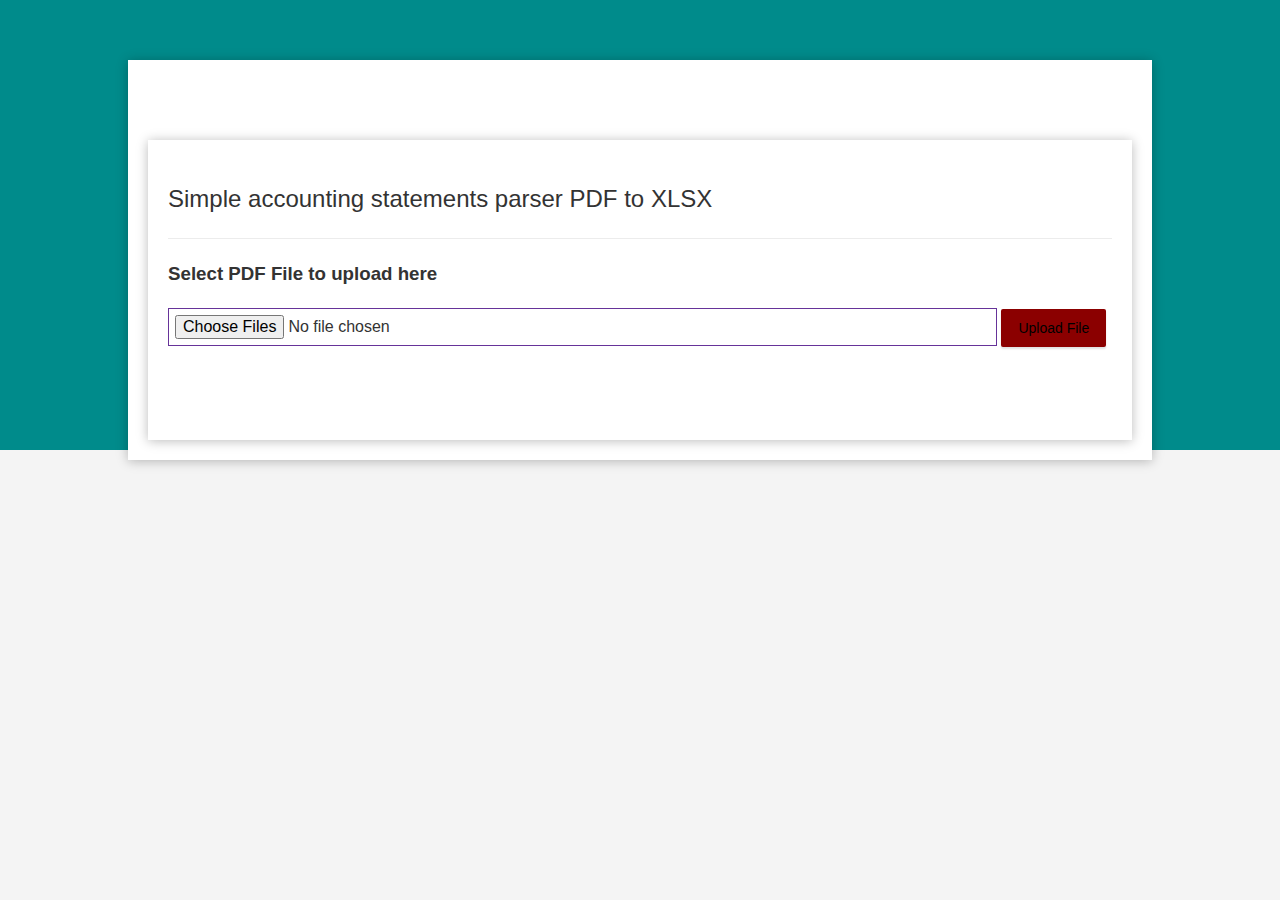
==== parser/src/main/resources/public/index.html @ 8d4e4868 "add simple frontend" ====
<!DOCTYPE html>
<html lang="en">
<head>
    <meta name="viewport" content="width=device-width, initial-scale=1.0, minimum-scale=1.0">
    <title>Simple accounting statements parser</title>
    <link rel="stylesheet" href="main.css">
</head>
<body id="drop-area">
<noscript>
    <h2>JavaScript must be enabled</h2>
</noscript>

<div class="upload-container">
    <div class="upload-container">
        <div class="upload-header">
            <h2>Simple accounting statements parser PDF to XLSX</h2>
        </div>
        <div class="upload-content">
            <h3>Select PDF File to upload here</h3>
            <form id="fileUploadForm" name="fileUpload">
                <input id="fileUploadFormInput" type="file" name="file" formenctype="multipart/form-data" formmethod="post" class="file-input" multiple required>
                <button type="submit" class="primary submit-button">Upload File</button>
            </form>
            <div class="upload-response">
                <div id="fileUploadError"></div>
                <div id="fileUploadSuccess"></div>
            </div>
        </div>
    </div>
</div>

<script src="main.js"></script>
</body>
</html>
---- parser/src/main/resources/public/main.css ----
* {
    -webkit-box-sizing: border-box;
    -moz-box-sizing: border-box;
    box-sizing: border-box;
}

body {
    margin: 0;
    padding: 0;
    font-weight: 400;
    font-family: "Monospaced", Monospaced, sans-serif;
    font-size: 1rem;
    line-height: 1.58;
    color: #333;
    background-color: #f4f4f4
}

body.highlight {
    background-color: cadetblue;
}

body:before {
    height: 50%;
    width: 100%;
    position: absolute;
    top: 0;
    left: 0;
    background: darkcyan;
    content: "";
    z-index: 0;
}

.clearfix:after {
    display: block;
    content: "";
    clear: both;
}

h1,h2,h3,h4,h5,h6 {
    margin-top: 20px;
    margin-bottom: 20px;
}

h1 {
    font-size: 1.7em;
}

a {
    color: blue;
}

button {
    box-shadow: none;
    border: 1px solid transparent;
    font-size: 14px;
    outline: none;
    line-height: 100%;
    white-space: nowrap;
    vertical-align: middle;
    padding: 0.6rem 1rem;
    border-radius: 2px;
    transition: all 0.2s ease-in-out;
    cursor: pointer;
    min-height: 38px;
}

button.primary {
    background-color: darkred;
    box-shadow: 0 2px 2px 0 rgba(0,0,0,0.12);
    color:  black;
}
input {
    font-size: 1rem;
}

input[type="file"] {
    border: 1px solid rebeccapurple;
    padding: 6px;
    max-width: 100%;
}

.file-input {
    width: 100%;
}

.submit-btn {
    display: block;
    margin-top: 5px;
    margin-left: 0px;
    min-width: 200px;

}

@media screen and (min-width: 500px){
    .file-input {
        width: calc(100% - 115px);
    }

    .submit-btn {
        display: inline-block;
        margin-top: 5px;
        margin-left: 0px;
    }
}
.upload-container {
    max-width: 1024px;
    margin-left: auto;
    margin-right: auto;
    background-color: white;
    box-shadow: 0 1px 11px rgba(0,0,0,0.27);
    margin-top: 60px;
    min-height: 300px;
    position: relative;
    padding: 20px;
}
.upload-header {
    border-bottom: 1px solid #ececec;
}

.upload-header h2 {
    font-weight: 500;
}

.upload-response {
    overflow-x: hidden;
    word-break: break-all;
}
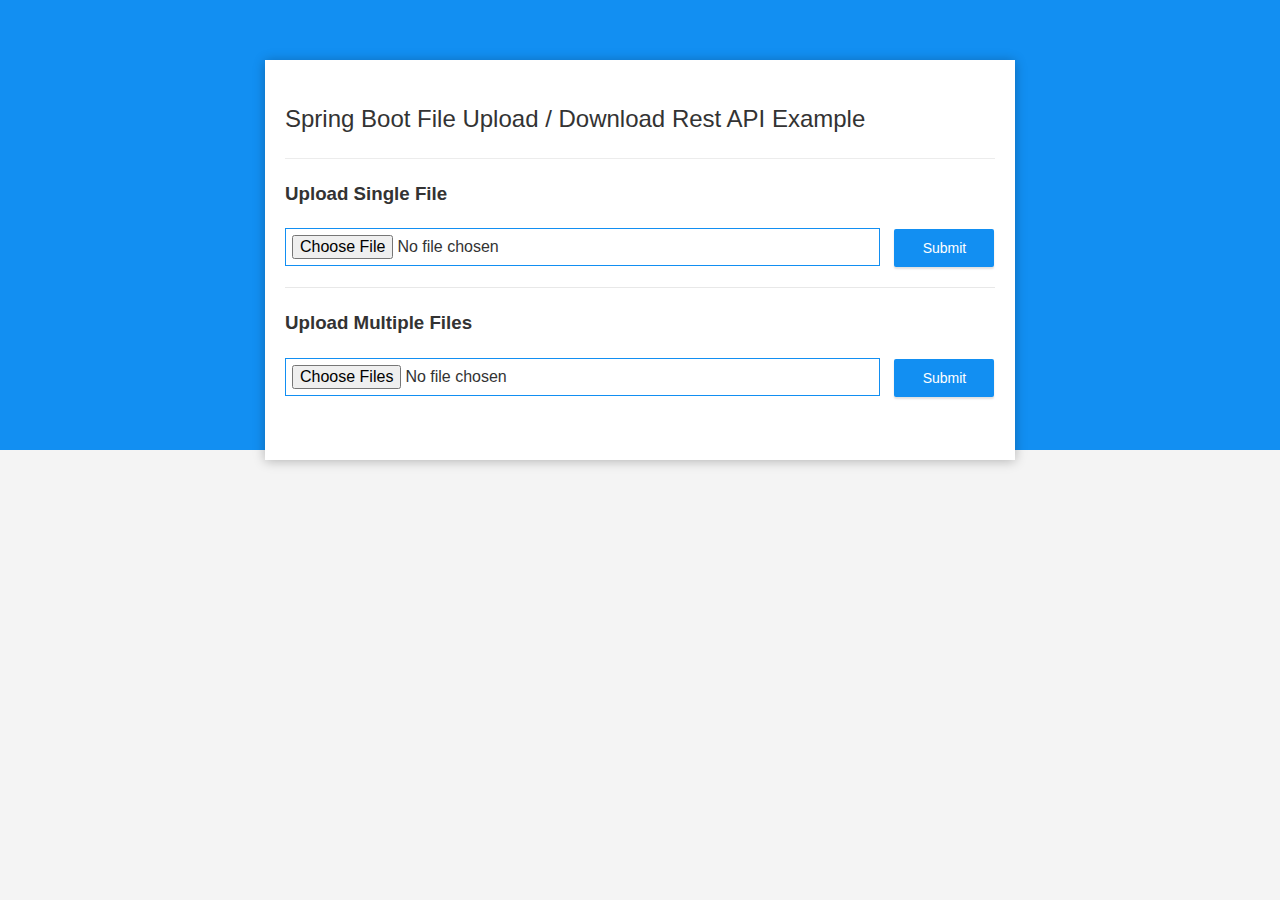
==== commit f3561264: "for whatever fucking reason file upload now works" ====
--- a/parser/src/main/resources/public/index.html
+++ b/parser/src/main/resources/public/index.html
@@ -1,34 +1,44 @@
 <!DOCTYPE html>
-<html lang="en">
-<head>
-    <meta name="viewport" content="width=device-width, initial-scale=1.0, minimum-scale=1.0">
-    <title>Simple accounting statements parser</title>
-    <link rel="stylesheet" href="main.css">
-</head>
-<body id="drop-area">
-<noscript>
-    <h2>JavaScript must be enabled</h2>
-</noscript>
+<html>
+    <head>
+        <meta name="viewport" content="width=device-width, initial-scale=1.0, minimum-scale=1.0">
+        <title>Spring Boot File Upload / Download Rest API Example</title>
+        <link rel="stylesheet" href="main.css" />
+    </head>
+    <body>
+        <noscript>
+            <h2>Sorry! Your browser doesn't support Javascript</h2>
+        </noscript>
+        <div class="upload-container">
+            <div class="upload-header">
+                <h2>Spring Boot File Upload / Download Rest API Example</h2>
+            </div>
+            <div class="upload-content">
+                <div class="single-upload">
+                    <h3>Upload Single File</h3>
+                    <form id="singleUploadForm" name="singleUploadForm">
+                        <input id="singleFileUploadInput" type="file" name="file" class="file-input" required />
+                        <button type="submit" class="primary submit-btn">Submit</button>
+                    </form>
+                    <div class="upload-response">
+                        <div id="singleFileUploadError"></div>
+                        <div id="singleFileUploadSuccess"></div>
+                    </div>
+                </div>
+                <div class="multiple-upload">
+                    <h3>Upload Multiple Files</h3>
+                    <form id="multipleUploadForm" name="multipleUploadForm">
+                        <input id="multipleFileUploadInput" type="file" name="files" class="file-input" multiple required />
+                        <button type="submit" class="primary submit-btn">Submit</button>
+                    </form>
+                    <div class="upload-response">
+                        <div id="multipleFileUploadError"></div>
+                        <div id="multipleFileUploadSuccess"></div>
+                    </div>
+                </div>
 
-<div class="upload-container">
-    <div class="upload-container">
-        <div class="upload-header">
-            <h2>Simple accounting statements parser PDF to XLSX</h2>
-        </div>
-        <div class="upload-content">
-            <h3>Select PDF File to upload here</h3>
-            <form id="fileUploadForm" name="fileUpload">
-                <input id="fileUploadFormInput" type="file" name="file" formenctype="multipart/form-data" formmethod="post" class="file-input" multiple required>
-                <button type="submit" class="primary submit-button">Upload File</button>
-            </form>
-            <div class="upload-response">
-                <div id="fileUploadError"></div>
-                <div id="fileUploadSuccess"></div>
             </div>
         </div>
-    </div>
-</div>
-
-<script src="main.js"></script>
-</body>
+        <script src="main.js" ></script>
+    </body>
 </html>
--- a/parser/src/main/resources/public/main.css
+++ b/parser/src/main/resources/public/main.css
@@ -8,15 +8,11 @@
     margin: 0;
     padding: 0;
     font-weight: 400;
-    font-family: "Monospaced", Monospaced, sans-serif;
+    font-family: "Helvetica Neue", Helvetica, Arial, sans-serif;
     font-size: 1rem;
     line-height: 1.58;
     color: #333;
-    background-color: #f4f4f4
-}
-
-body.highlight {
-    background-color: cadetblue;
+    background-color: #f4f4f4;
 }
 
 body:before {
@@ -25,7 +21,7 @@
     position: absolute;
     top: 0;
     left: 0;
-    background: darkcyan;
+    background: #128ff2;
     content: "";
     z-index: 0;
 }
@@ -36,7 +32,8 @@
     clear: both;
 }
 
-h1,h2,h3,h4,h5,h6 {
+
+h1, h2, h3, h4, h5, h6 {
     margin-top: 20px;
     margin-bottom: 20px;
 }
@@ -46,7 +43,7 @@
 }
 
 a {
-    color: blue;
+    color: #128ff2;
 }
 
 button {
@@ -65,16 +62,17 @@
 }
 
 button.primary {
-    background-color: darkred;
-    box-shadow: 0 2px 2px 0 rgba(0,0,0,0.12);
-    color:  black;
+    background-color: #128ff2;
+    box-shadow: 0 2px 2px 0 rgba(0, 0, 0, 0.12);
+    color: #fff;
 }
+
 input {
     font-size: 1rem;
 }
 
 input[type="file"] {
-    border: 1px solid rebeccapurple;
+    border: 1px solid #128ff2;
     padding: 6px;
     max-width: 100%;
 }
@@ -85,34 +83,35 @@
 
 .submit-btn {
     display: block;
-    margin-top: 5px;
-    margin-left: 0px;
-    min-width: 200px;
-
+    margin-top: 15px;
+    min-width: 100px;
 }
 
-@media screen and (min-width: 500px){
+@media screen and (min-width: 500px) {
     .file-input {
         width: calc(100% - 115px);
     }
 
     .submit-btn {
         display: inline-block;
-        margin-top: 5px;
-        margin-left: 0px;
+        margin-top: 0;
+        margin-left: 10px;
     }
 }
+
+
 .upload-container {
-    max-width: 1024px;
-    margin-left: auto;
-    margin-right: auto;
-    background-color: white;
-    box-shadow: 0 1px 11px rgba(0,0,0,0.27);
-    margin-top: 60px;
-    min-height: 300px;
-    position: relative;
-    padding: 20px;
+      max-width: 750px;
+      margin-left: auto;
+      margin-right: auto;
+      background-color: #fff;
+      box-shadow: 0 1px 11px rgba(0, 0, 0, 0.27);
+      margin-top: 60px;
+      min-height: 400px;
+      position: relative;
+      padding: 20px;
 }
+
 .upload-header {
     border-bottom: 1px solid #ececec;
 }
@@ -121,6 +120,12 @@
     font-weight: 500;
 }
 
+.single-upload {
+    padding-bottom: 20px;
+    margin-bottom: 20px;
+    border-bottom: 1px solid #e8e8e8;
+}
+
 .upload-response {
     overflow-x: hidden;
     word-break: break-all;
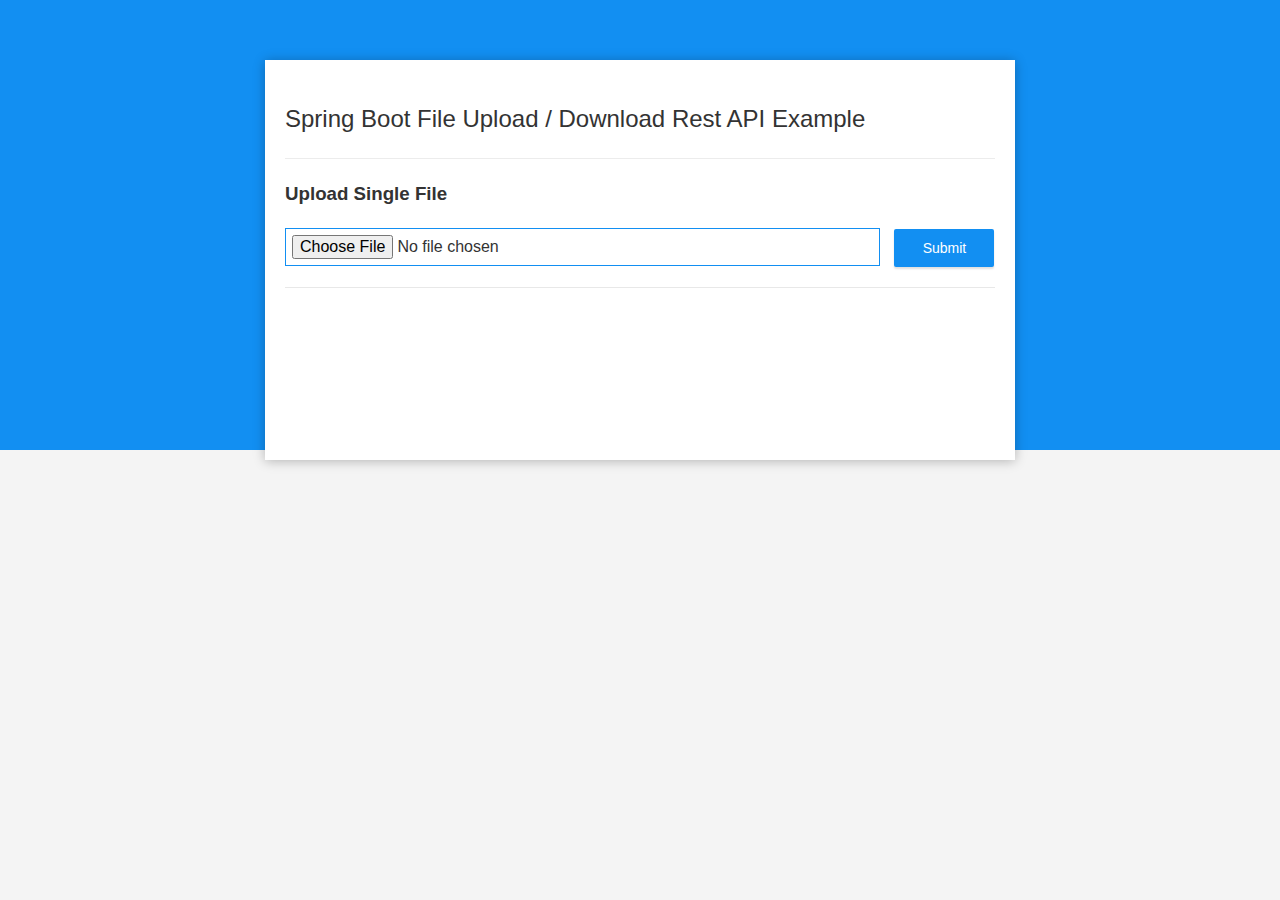
==== commit 6e8715e4: "file download is triggered correctly" ====
--- a/parser/src/main/resources/public/index.html
+++ b/parser/src/main/resources/public/index.html
@@ -1,44 +1,32 @@
 <!DOCTYPE html>
 <html>
-    <head>
-        <meta name="viewport" content="width=device-width, initial-scale=1.0, minimum-scale=1.0">
-        <title>Spring Boot File Upload / Download Rest API Example</title>
-        <link rel="stylesheet" href="main.css" />
-    </head>
-    <body>
-        <noscript>
-            <h2>Sorry! Your browser doesn't support Javascript</h2>
-        </noscript>
-        <div class="upload-container">
-            <div class="upload-header">
-                <h2>Spring Boot File Upload / Download Rest API Example</h2>
-            </div>
-            <div class="upload-content">
-                <div class="single-upload">
-                    <h3>Upload Single File</h3>
-                    <form id="singleUploadForm" name="singleUploadForm">
-                        <input id="singleFileUploadInput" type="file" name="file" class="file-input" required />
-                        <button type="submit" class="primary submit-btn">Submit</button>
-                    </form>
-                    <div class="upload-response">
-                        <div id="singleFileUploadError"></div>
-                        <div id="singleFileUploadSuccess"></div>
-                    </div>
-                </div>
-                <div class="multiple-upload">
-                    <h3>Upload Multiple Files</h3>
-                    <form id="multipleUploadForm" name="multipleUploadForm">
-                        <input id="multipleFileUploadInput" type="file" name="files" class="file-input" multiple required />
-                        <button type="submit" class="primary submit-btn">Submit</button>
-                    </form>
-                    <div class="upload-response">
-                        <div id="multipleFileUploadError"></div>
-                        <div id="multipleFileUploadSuccess"></div>
-                    </div>
-                </div>
-
+<head>
+    <meta name="viewport" content="width=device-width, initial-scale=1.0, minimum-scale=1.0">
+    <title>Spring Boot File Upload / Download Rest API Example</title>
+    <link rel="stylesheet" href="main.css"/>
+</head>
+<body>
+<noscript>
+    <h2>Sorry! Your browser doesn't support Javascript</h2>
+</noscript>
+<div class="upload-container">
+    <div class="upload-header">
+        <h2>Spring Boot File Upload / Download Rest API Example</h2>
+    </div>
+    <div class="upload-content">
+        <div class="single-upload">
+            <h3>Upload Single File</h3>
+            <form id="singleUploadForm" name="singleUploadForm">
+                <input id="singleFileUploadInput" type="file" name="file" class="file-input" required/>
+                <button type="submit" class="primary submit-btn">Submit</button>
+            </form>
+            <div class="upload-response">
+                <div id="singleFileUploadError"></div>
+                <div id="singleFileUploadSuccess"></div>
             </div>
         </div>
-        <script src="main.js" ></script>
-    </body>
+    </div>
+</div>
+<script src="main.js"></script>
+</body>
 </html>
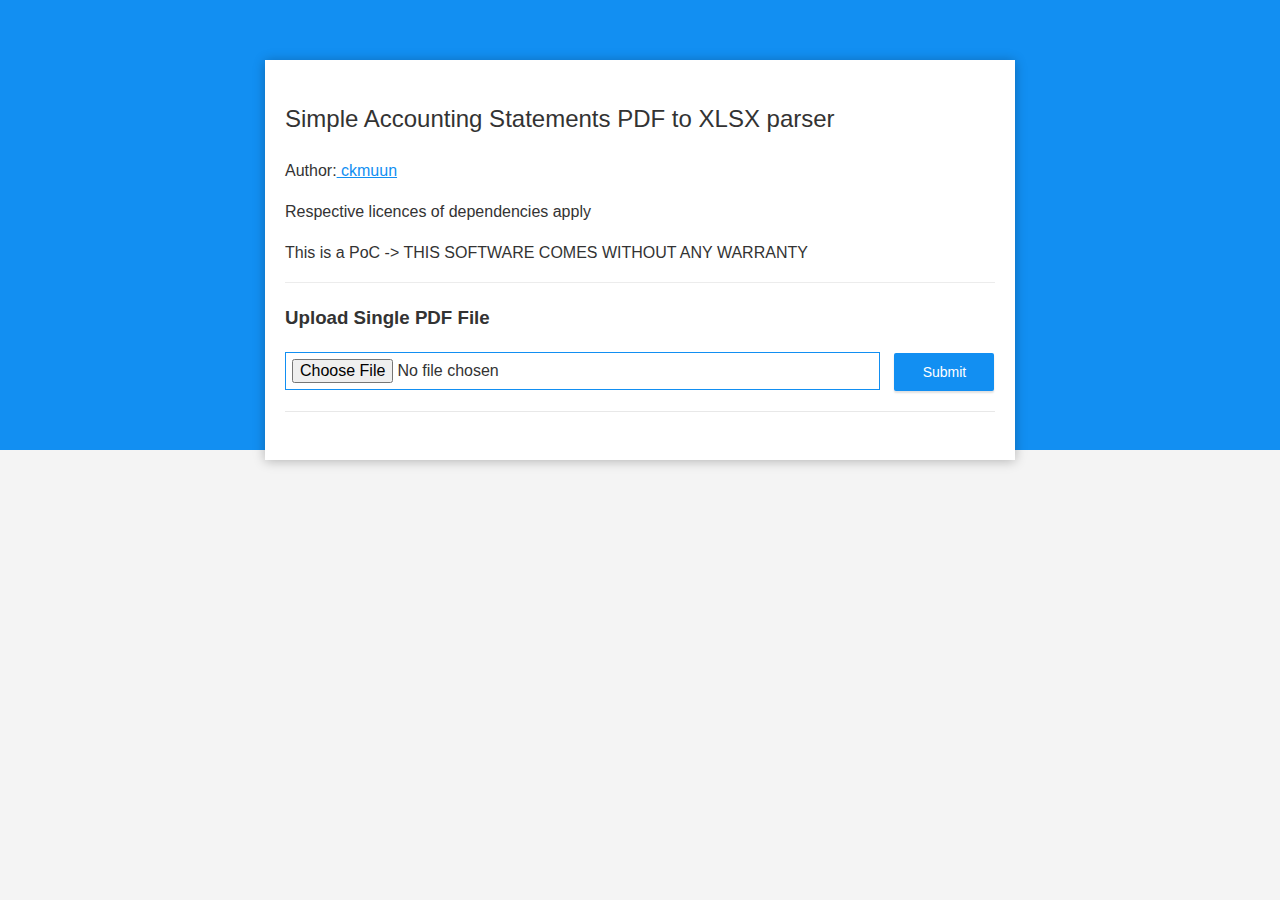
==== commit 5539df3f: "finishing touches (for now -- this is in no way actually a finished software product)" ====
--- a/parser/src/main/resources/public/index.html
+++ b/parser/src/main/resources/public/index.html
@@ -1,5 +1,7 @@
 <!DOCTYPE html>
 <html>
+
+<!--ADAPTED FROM https://github.com/callicoder/spring-boot-file-upload-download-rest-api-example-->
 <head>
     <meta name="viewport" content="width=device-width, initial-scale=1.0, minimum-scale=1.0">
     <title>Spring Boot File Upload / Download Rest API Example</title>
@@ -11,11 +13,14 @@
 </noscript>
 <div class="upload-container">
     <div class="upload-header">
-        <h2>Spring Boot File Upload / Download Rest API Example</h2>
+        <h2>Simple Accounting Statements PDF to XLSX parser</h2>
+        <p>Author:<a href="https://github.com/ckmuun"> ckmuun </a></p>
+        <p>Respective licences of dependencies apply</p>
+        <p>This is a PoC -> THIS SOFTWARE COMES WITHOUT ANY WARRANTY</p>
     </div>
     <div class="upload-content">
         <div class="single-upload">
-            <h3>Upload Single File</h3>
+            <h3>Upload Single PDF File</h3>
             <form id="singleUploadForm" name="singleUploadForm">
                 <input id="singleFileUploadInput" type="file" name="file" class="file-input" required/>
                 <button type="submit" class="primary submit-btn">Submit</button>
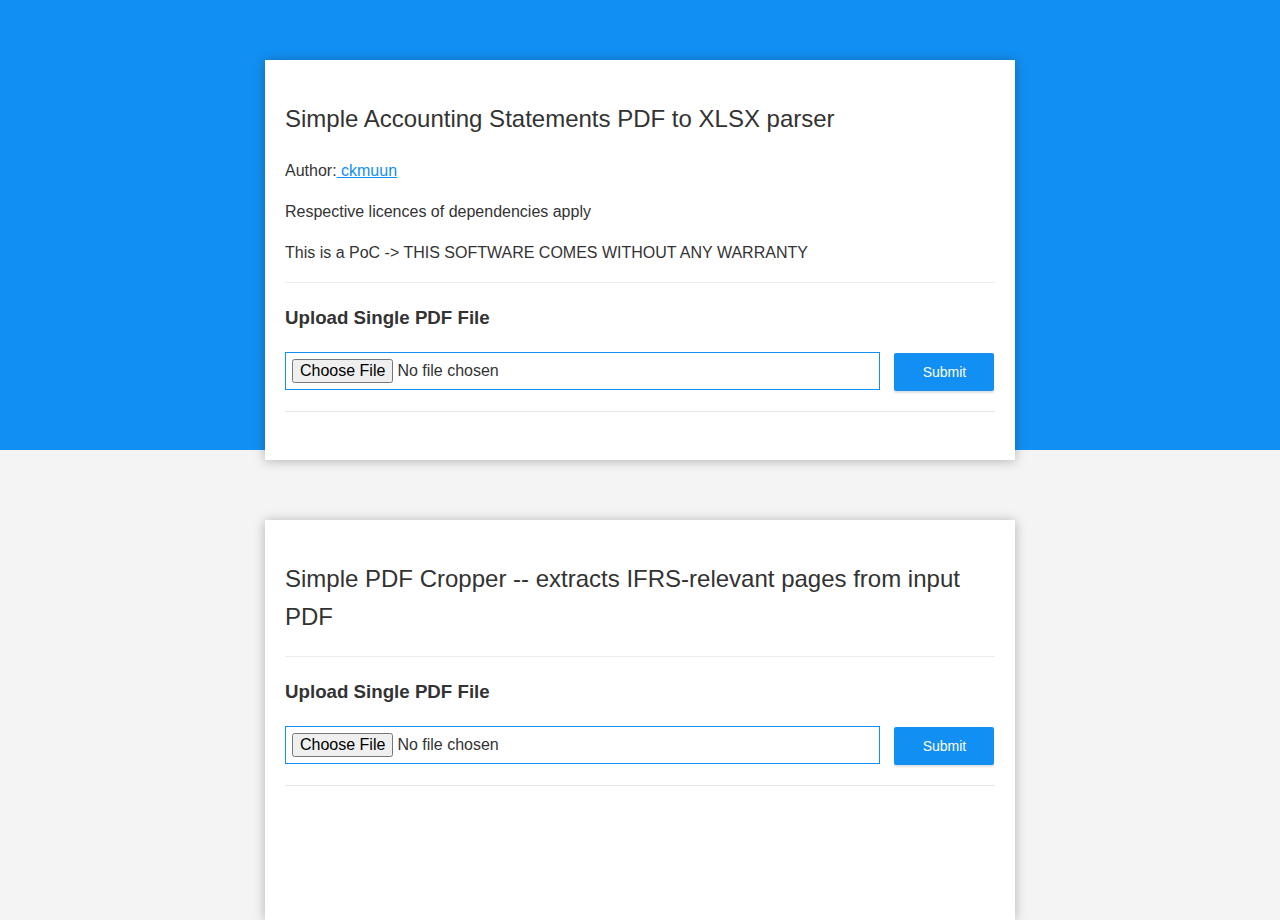
==== commit 4d58f150: "add second endpoint" ====
--- a/parser/src/main/resources/public/index.html
+++ b/parser/src/main/resources/public/index.html
@@ -32,6 +32,24 @@
         </div>
     </div>
 </div>
+<div class="upload-container">
+    <div class="upload-header">
+        <h2>Simple PDF Cropper -- extracts IFRS-relevant pages from input PDF </h2>
+    </div>
+    <div class="upload-content">
+        <div class="single-upload">
+            <h3>Upload Single PDF File</h3>
+            <form id="singleUploadFormCrop" name="singleUploadForm">
+                <input id="singleFileUploadInputCrop" type="file" name="file" class="file-input" required/>
+                <button type="submit" class="primary submit-btn">Submit</button>
+            </form>
+            <div class="upload-response">
+                <div id="singleFileUploadErrorCrop"></div>
+                <div id="singleFileUploadSuccessCrop"></div>
+            </div>
+        </div>
+    </div>
+</div>
 <script src="main.js"></script>
 </body>
 </html>
